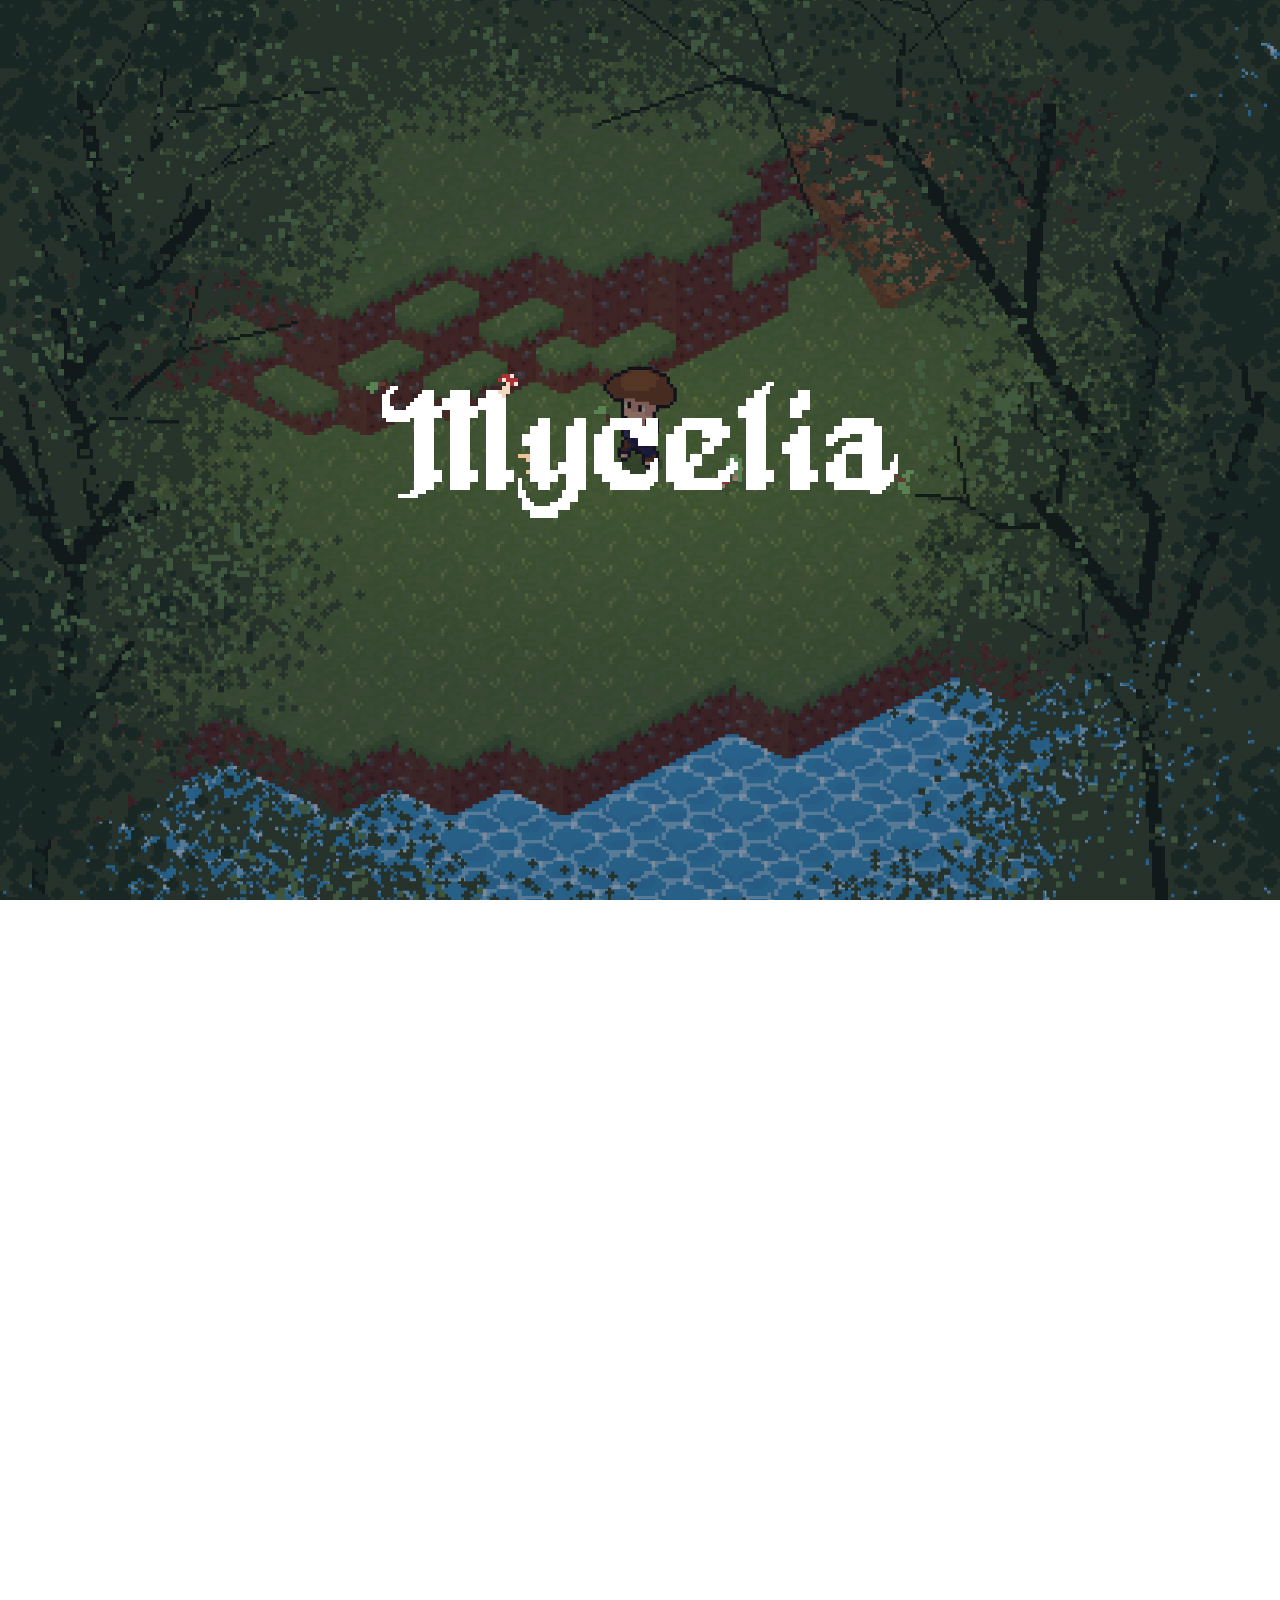
==== index.html @ 1afa4460 "Added basic hero images" ====
<!DOCTYPE html>
<html lang="en">
<head>
    <meta charset="UTF-8">
    <meta http-equiv="X-UA-Compatible" content="IE=edge">
    <meta name="viewport" content="width=device-width, initial-scale=1.0">

    <link rel="stylesheet" href="style.css">

    <title>Mycelia - Home</title>
</head>
<body>
    <section class="hero">
        <div class="game"></div>
        <div class="leaves"></div>
        <img class="logo" src="TitleWhite.png" alt="Mycelia Logo">
    </section>
    <section class="about">

    </section>
</body>
</html>
---- style.css ----
* {
    margin: 0;
    padding: 0;
    box-sizing: border-box;
}


section.hero {
    height: 100vh;
    width: 100vw;
    overflow-x: hidden;
}

section.hero:hover div.game {
    transform: scale(1.2);
}

section.hero:hover div.leaves {
    transform: scale(1.6);
}

.hero div.leaves {
    position: absolute;
    top: 0px;
    height: 100%;
    width: 100%;
    background: radial-gradient(47.41% 26.64% at 50% 50%, rgba(0, 0, 0, 0.056) 0%, rgba(4, 6, 46, 0.2) 100%), url("ForestCircle.png");
    background-size: cover;
    background-position: center 30%;
}

.hero div.game {
    position: absolute;
    top: 0px;
    height: 100%;
    width: 100%;
    background: radial-gradient(50% 50% at 50% 50%, rgba(0, 0, 0, 0.14) 0%, rgba(0, 0, 0, 0.2) 100%), url("GameScreenshot.png");
    background-size: cover;
    background-position: center;
}

.hero img.logo {
    position: relative;
    top: 50%;
    left: 50%;
    transform: translate(-50%, -50%);
}

section.about {
    height: 100vh;
}
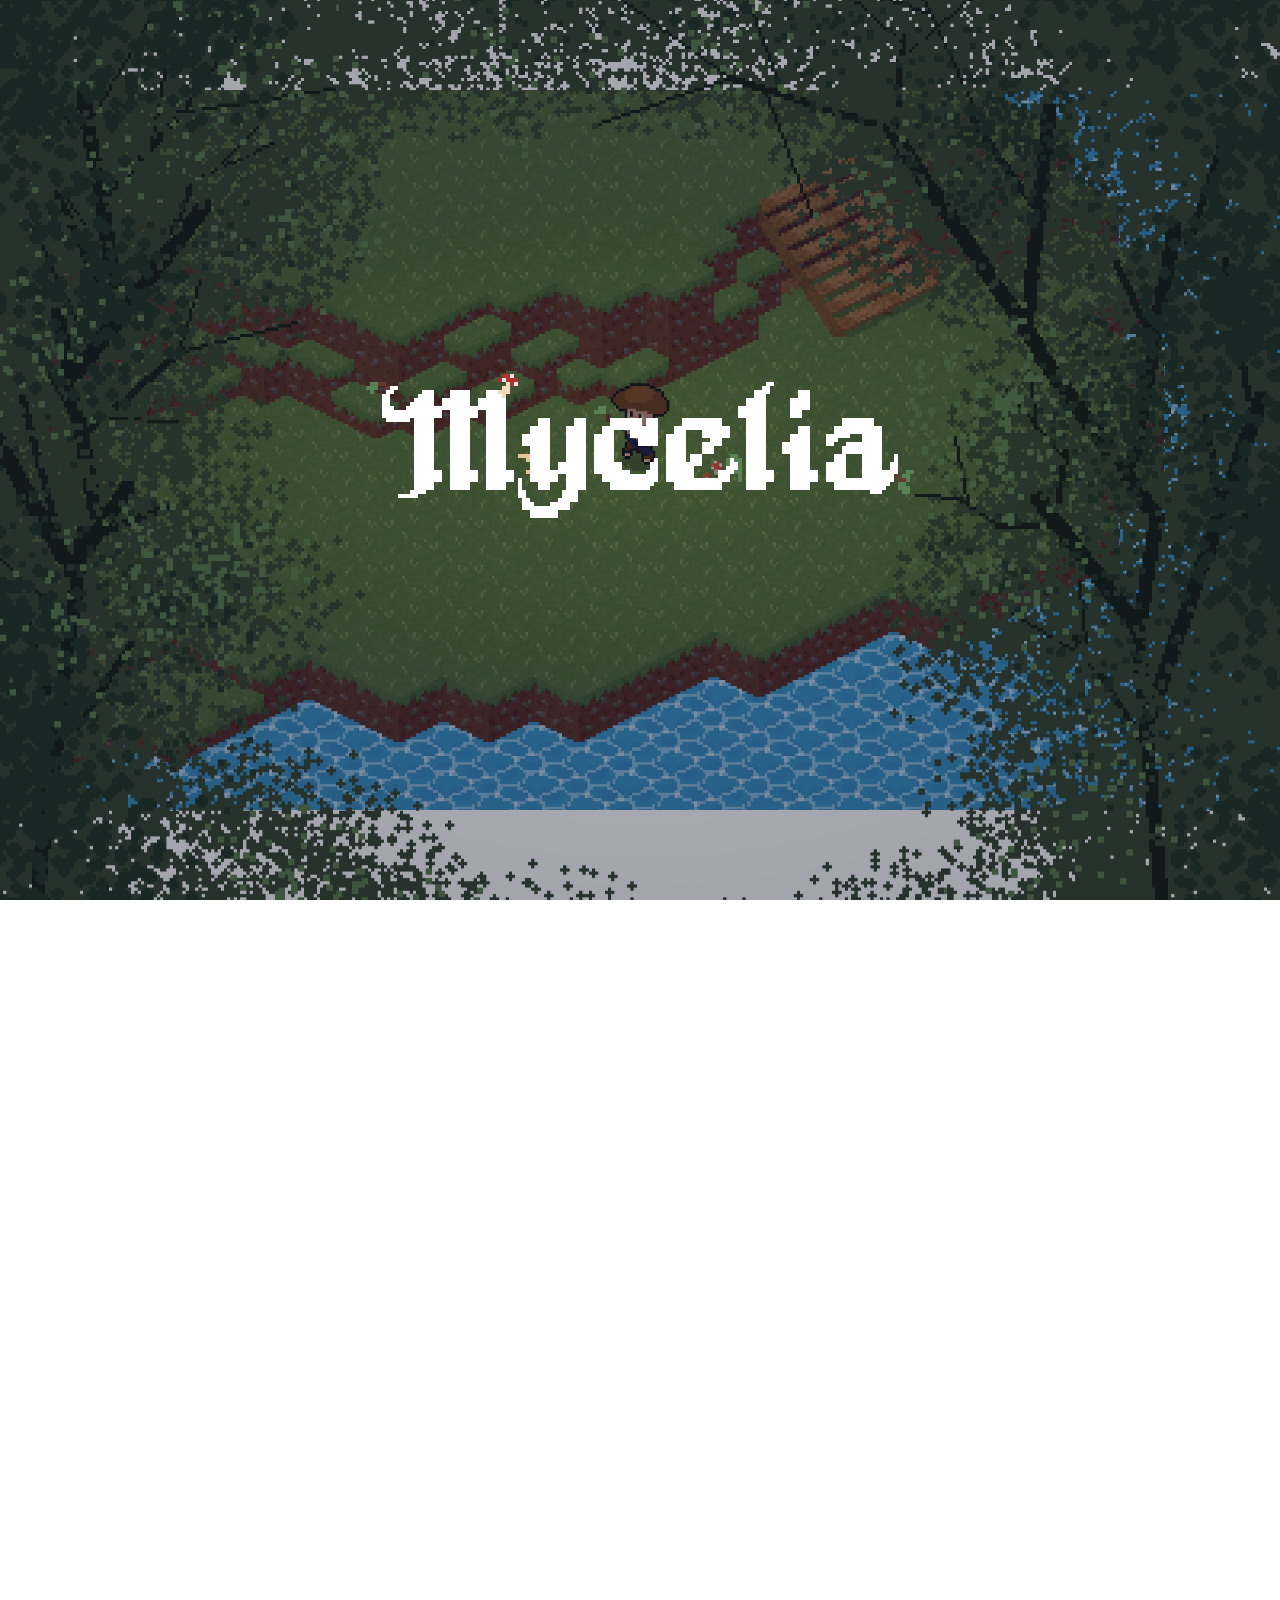
==== commit c1ad8945: "Added scroll zoom and logo fade" ====
--- a/index.html
+++ b/index.html
@@ -10,13 +10,14 @@
     <title>Mycelia - Home</title>
 </head>
 <body>
-    <section class="hero">
-        <div class="game"></div>
-        <div class="leaves"></div>
-        <img class="logo" src="TitleWhite.png" alt="Mycelia Logo">
+    <section class="hero" id="hero">
+        <div class="game" id="gameImage"></div>
+        <div class="leaves" id="leavesImage"></div>
+        <img class="logo" id="logo" src="TitleWhite.png" alt="Mycelia Logo">
     </section>
     <section class="about">
 
     </section>
+    <script src="script.js"></script>
 </body>
 </html>
--- a/style.css
+++ b/style.css
@@ -5,19 +5,11 @@
     box-sizing: border-box;
 }
 
-
 section.hero {
+    position: sticky;
+    top: 0vh;
+    bottom: 100vh;
     height: 100vh;
-    width: 100vw;
-    overflow-x: hidden;
-}
-
-section.hero:hover div.game {
-    transform: scale(1.2);
-}
-
-section.hero:hover div.leaves {
-    transform: scale(1.6);
 }
 
 .hero div.leaves {
@@ -26,8 +18,9 @@
     height: 100%;
     width: 100%;
     background: radial-gradient(47.41% 26.64% at 50% 50%, rgba(0, 0, 0, 0.056) 0%, rgba(4, 6, 46, 0.2) 100%), url("ForestCircle.png");
-    background-size: cover;
+    background-size: 100%;
     background-position: center 30%;
+    background-repeat: no-repeat;
 }
 
 .hero div.game {
@@ -36,8 +29,9 @@
     height: 100%;
     width: 100%;
     background: radial-gradient(50% 50% at 50% 50%, rgba(0, 0, 0, 0.14) 0%, rgba(0, 0, 0, 0.2) 100%), url("GameScreenshot.png");
-    background-size: cover;
+    background-size: 100%;
     background-position: center;
+    background-repeat: no-repeat;
 }
 
 .hero img.logo {
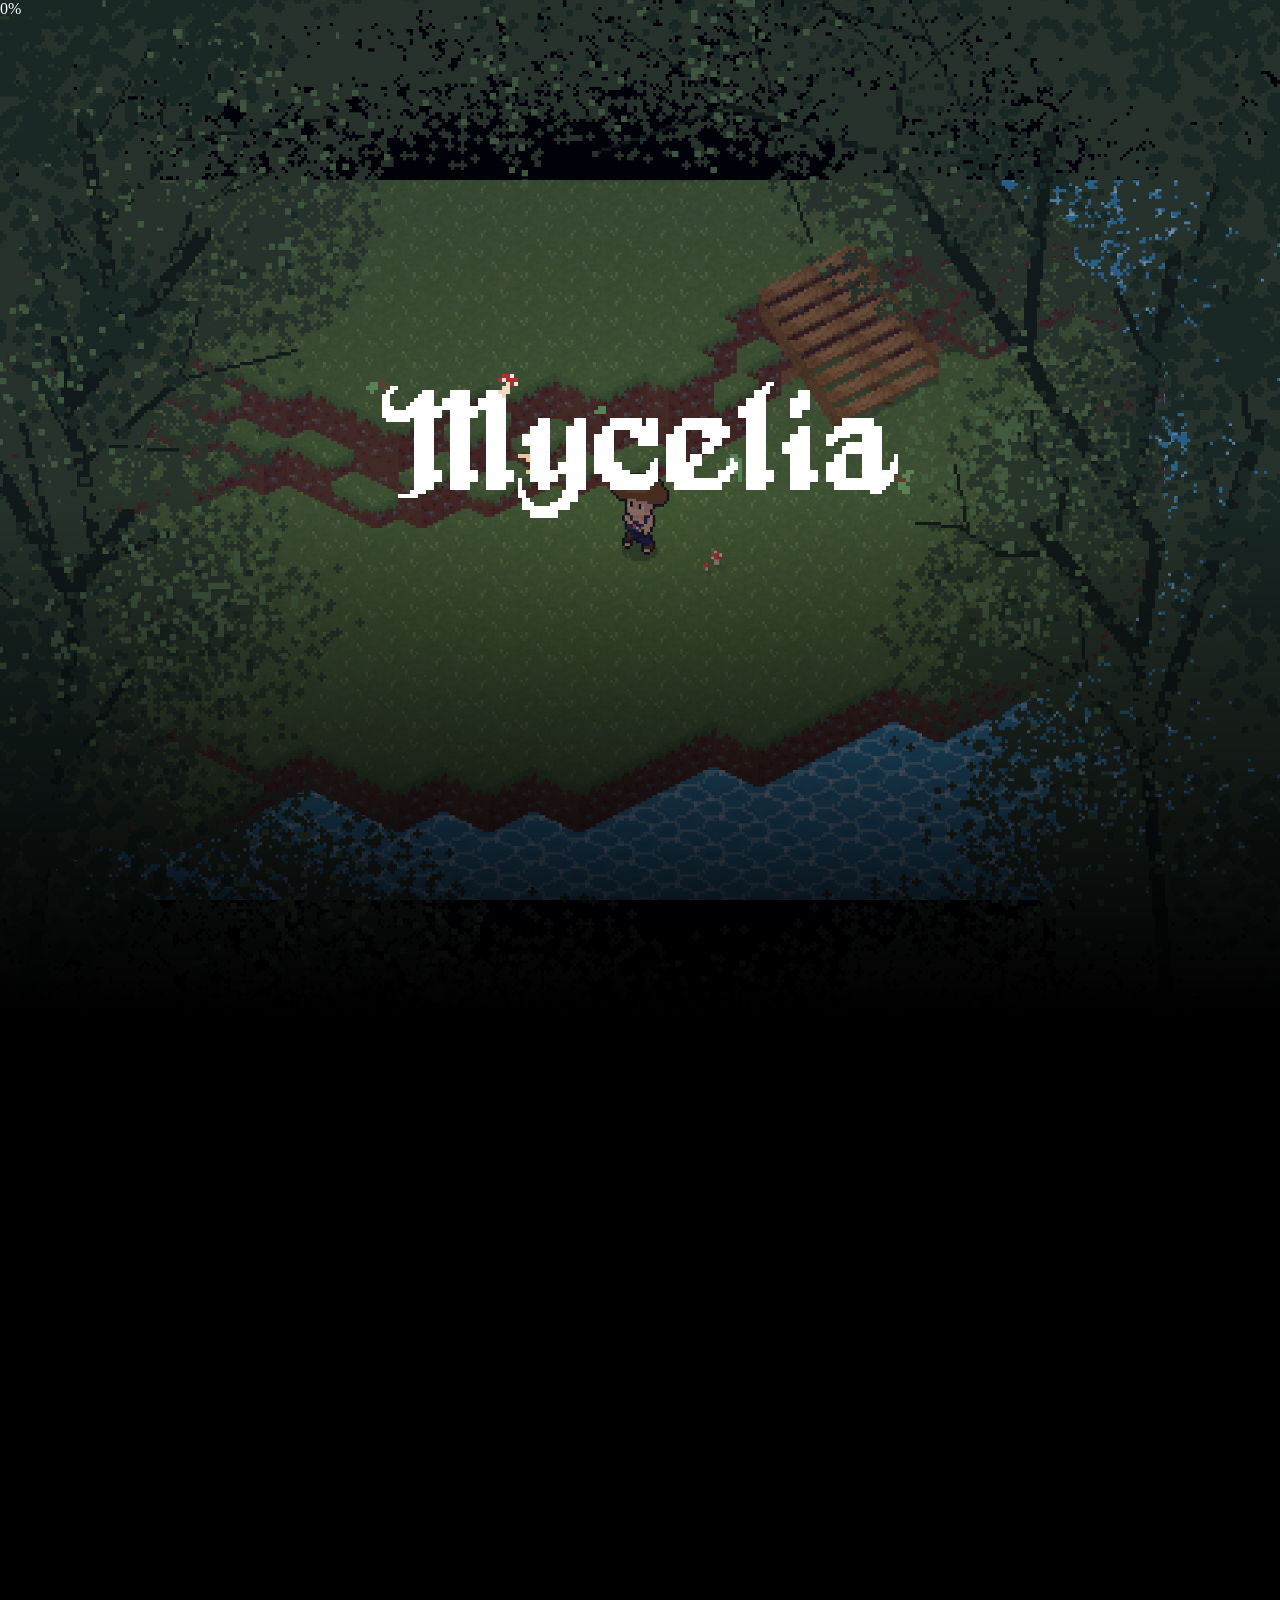
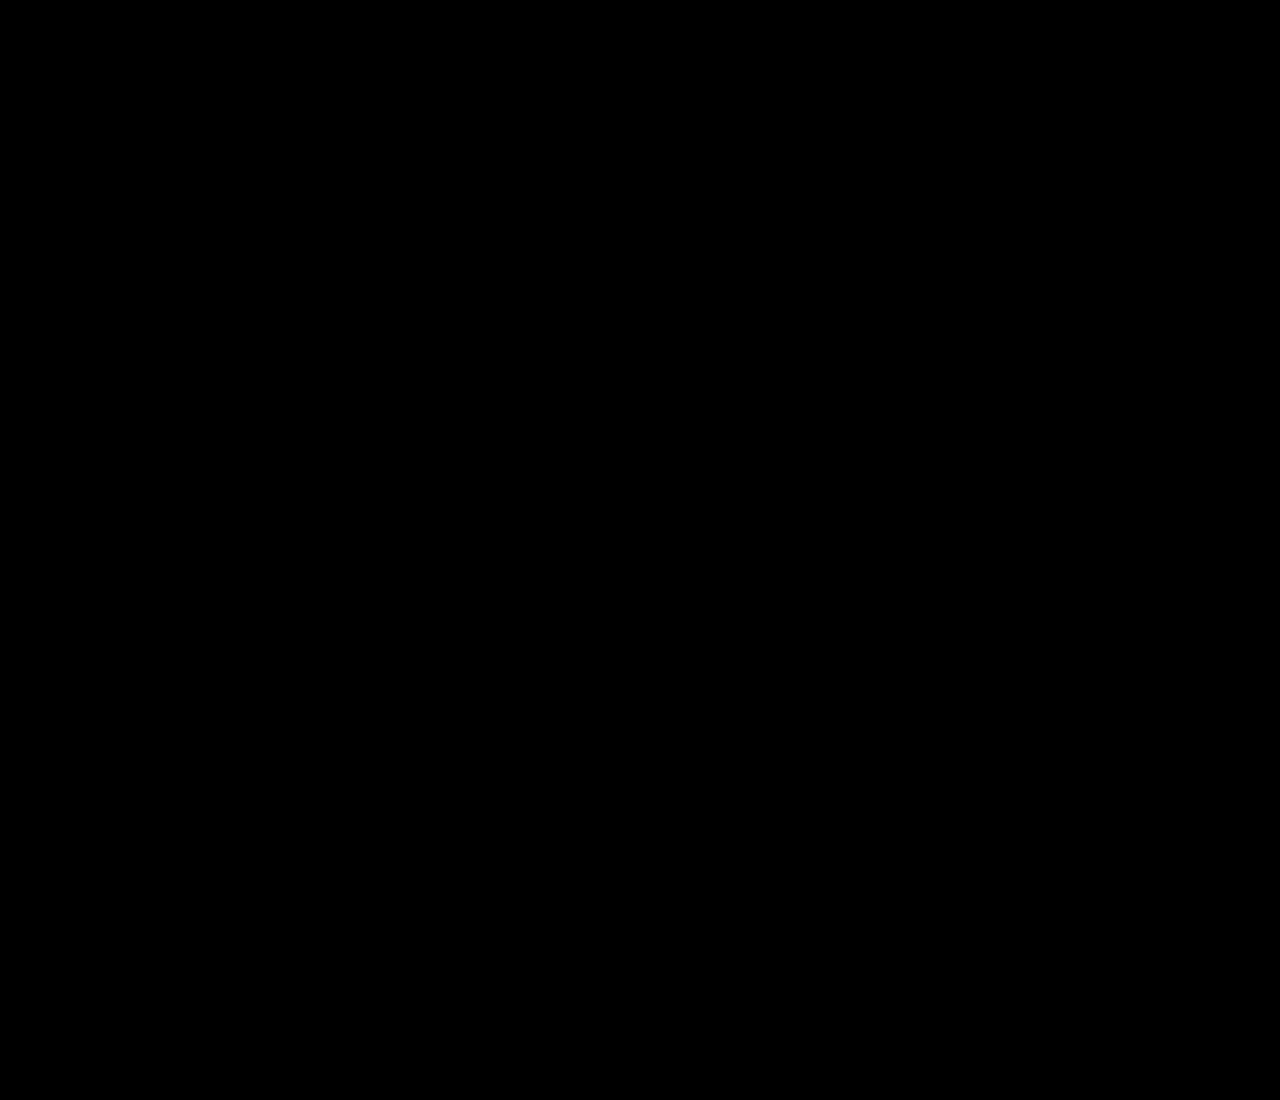
==== commit 781cfc7c: "Added fade-out to about section" ====
--- a/index.html
+++ b/index.html
@@ -10,14 +10,20 @@
     <title>Mycelia - Home</title>
 </head>
 <body>
-    <section class="hero" id="hero">
+    <p id="scrollIndicator">%</p>
+    <section class="about" id="about">
         <div class="game" id="gameImage"></div>
         <div class="leaves" id="leavesImage"></div>
         <img class="logo" id="logo" src="TitleWhite.png" alt="Mycelia Logo">
+        <div class="info" id="about-info">
+            <h2>About</h2>
+            <p>A small farming farm set on the island of Mycelia. Explore the island and uncover the secrets of agriculture. Cultivate the unique environment and expand your farm to the undiscovered parts of the island. Sell your crops and goods at the seaside market to make a profit.</p>
+        </div>
     </section>
-    <section class="about">
+    <section class="features">
 
     </section>
+
     <script src="script.js"></script>
 </body>
 </html>
--- a/style.css
+++ b/style.css
@@ -1,3 +1,5 @@
+@import url('https://fonts.googleapis.com/css2?family=Merriweather:wght@300;400&family=Montserrat&display=swap');
+
 
 * {
     margin: 0;
@@ -5,28 +7,37 @@
     box-sizing: border-box;
 }
 
-section.hero {
+#scrollIndicator {
+    position: fixed;
+    z-index: 100;
+    color: white;
+}
+
+body {
+    background-color: #000;
+}
+
+section.about {
     position: sticky;
     top: 0vh;
-    bottom: 100vh;
     height: 100vh;
 }
 
-.hero div.leaves {
+.about div.leaves {
     position: absolute;
-    top: 0px;
-    height: 100%;
+    top: -80px;
+    height: 140%;
     width: 100%;
-    background: radial-gradient(47.41% 26.64% at 50% 50%, rgba(0, 0, 0, 0.056) 0%, rgba(4, 6, 46, 0.2) 100%), url("ForestCircle.png");
+    background: linear-gradient(180deg, rgba(30, 26, 26, 0) 45.61%, #000000 86.94%), radial-gradient(47.41% 26.64% at 50% 50%, rgba(0, 0, 0, 0.056) 0%, rgba(4, 6, 46, 0.2) 100%), url("ForestCircle.png");
     background-size: 100%;
     background-position: center 30%;
     background-repeat: no-repeat;
 }
 
-.hero div.game {
+.about div.game {
     position: absolute;
     top: 0px;
-    height: 100%;
+    height: 120%;
     width: 100%;
     background: radial-gradient(50% 50% at 50% 50%, rgba(0, 0, 0, 0.14) 0%, rgba(0, 0, 0, 0.2) 100%), url("GameScreenshot.png");
     background-size: 100%;
@@ -34,13 +45,40 @@
     background-repeat: no-repeat;
 }
 
-.hero img.logo {
+.about img.logo {
     position: relative;
     top: 50%;
     left: 50%;
     transform: translate(-50%, -50%);
 }
 
-section.about {
+.about .info {
+    opacity: 0;
+    width: max(50%, 400px);
+    position: sticky;
+    top: 50%;
+    left: 50%;
+    transform: translate(-50%, -50%);
+    margin-top: -157px;
+    color: #fff;
+    text-align: center;
+}
+
+.info h2 {
+    font-size: 2rem;
+    margin-bottom: 20px;
+    font-family: 'Merriweather', serif;
+    font-weight: 400;
+}
+
+.info p {
+    font-family: 'Montserrat', sans-serif;
+    font-weight: 400;
+    line-height: 1.8;
+}
+
+section + section {
+    position: relative;
+    top: 100vh;
     height: 100vh;
 }
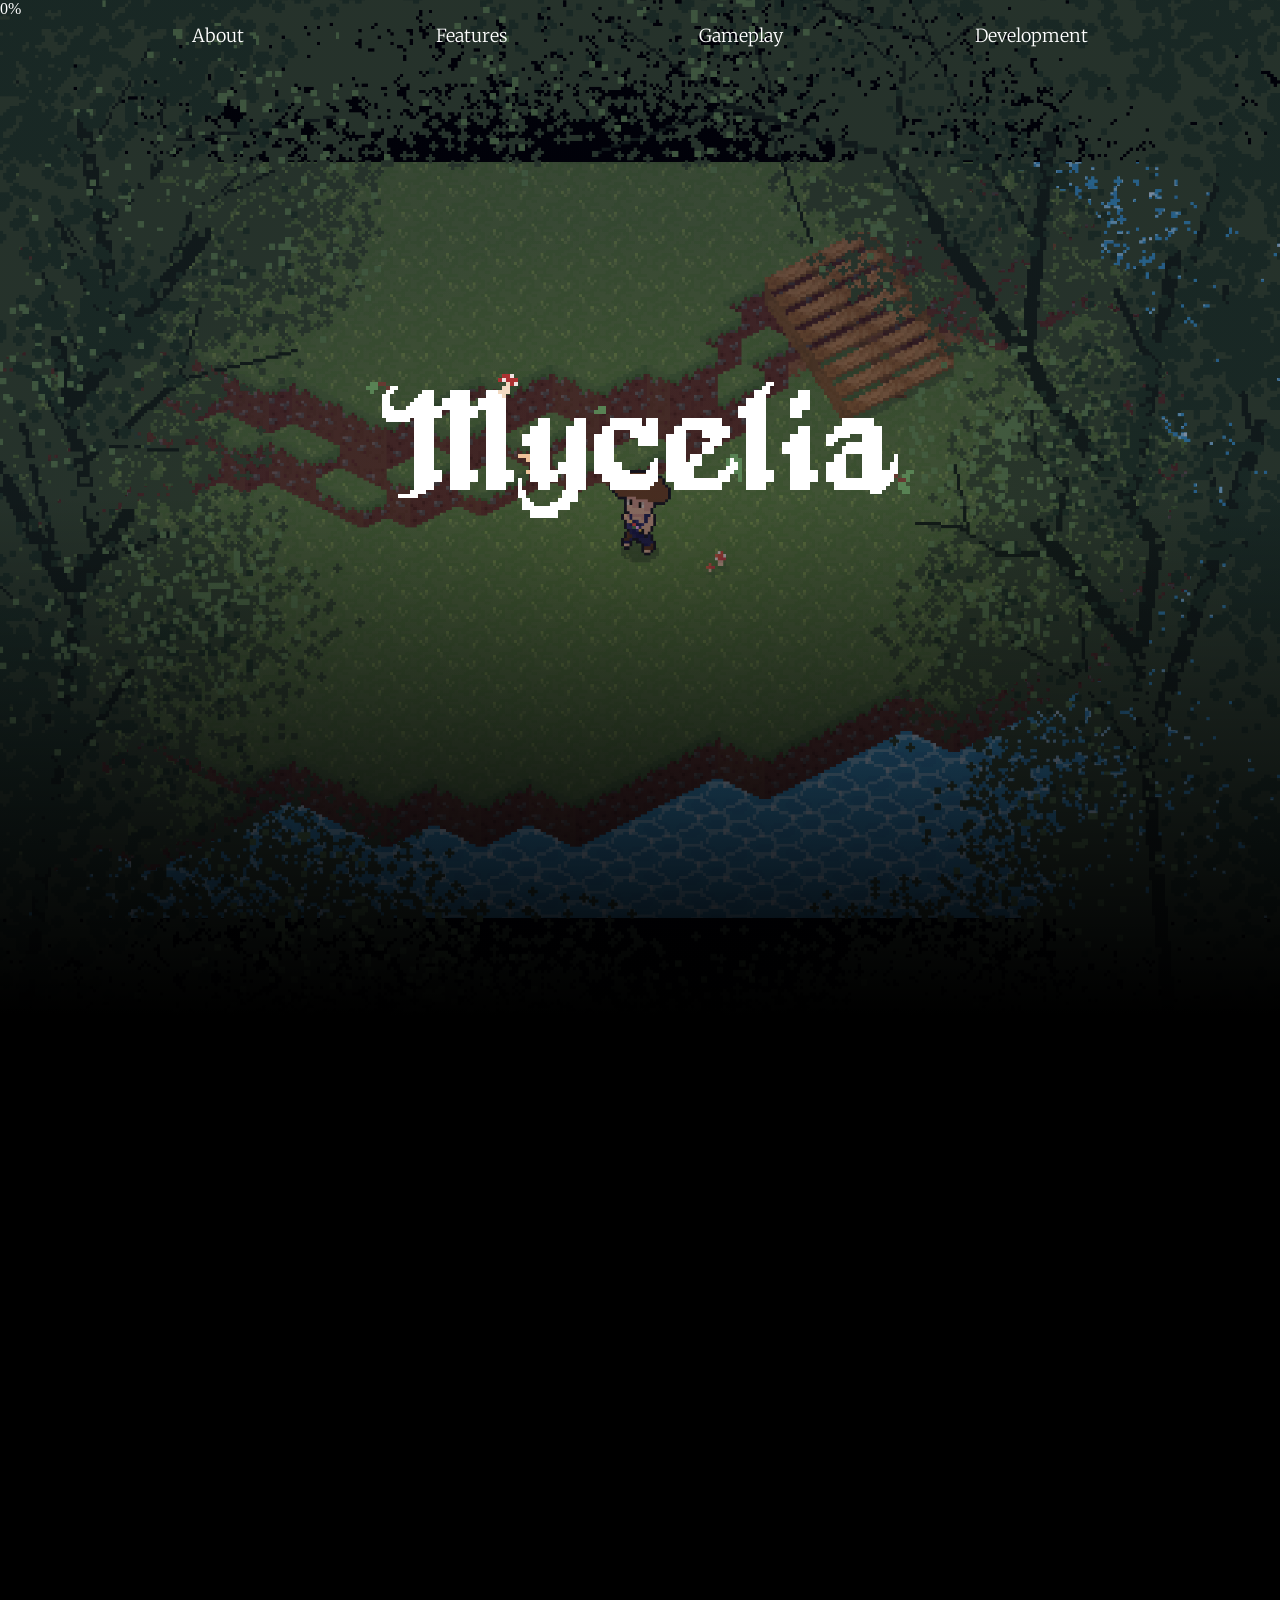
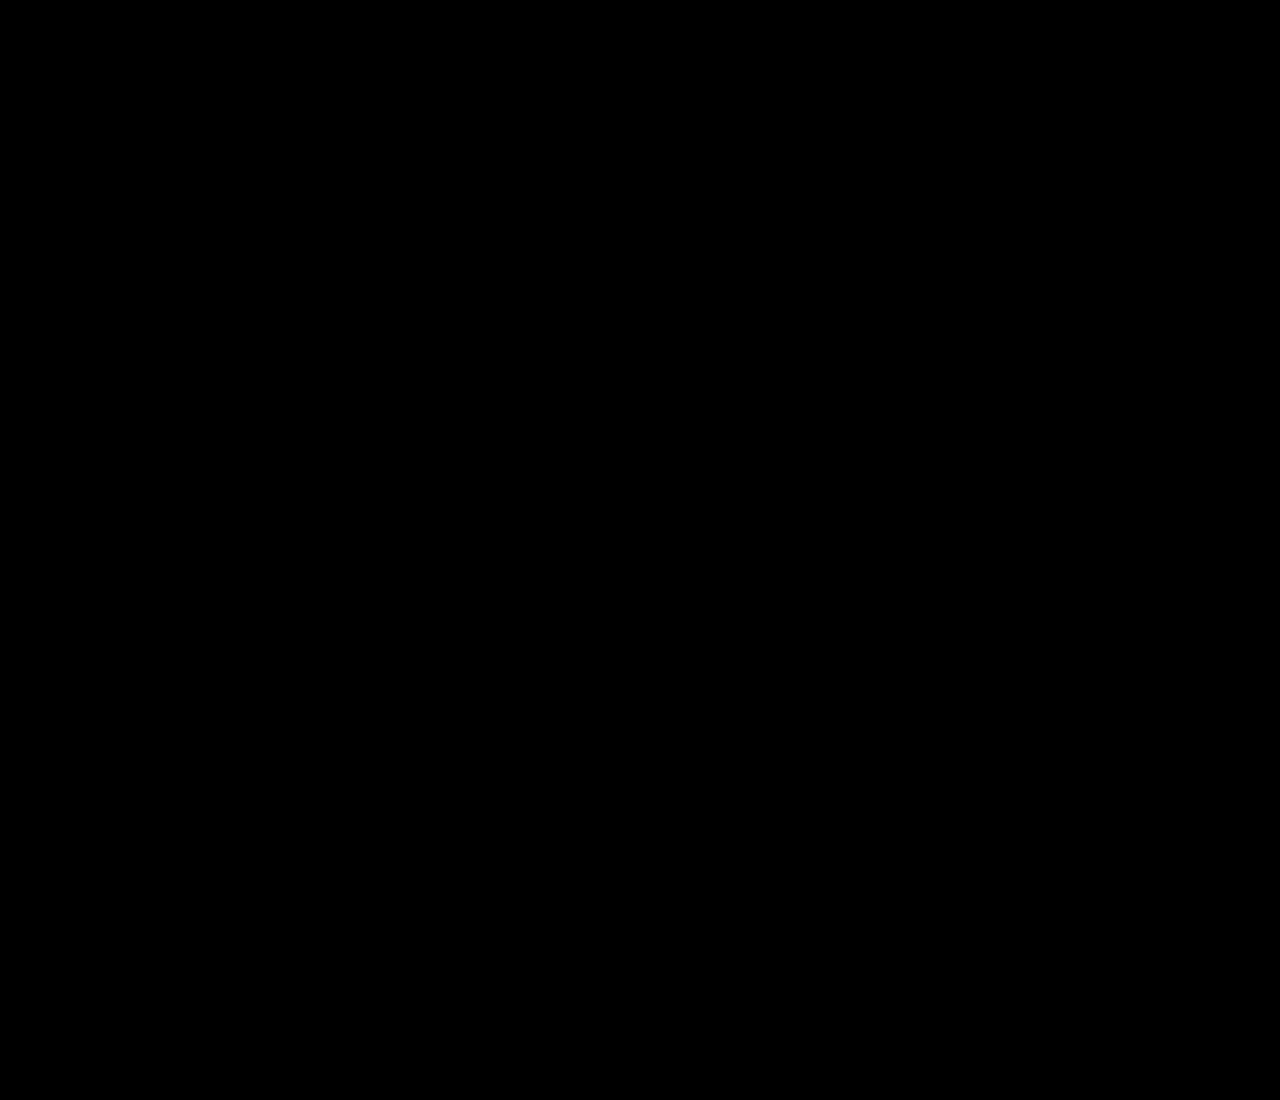
==== commit 998f841d: "Added seeds and planting" ====
--- a/index.html
+++ b/index.html
@@ -11,6 +11,12 @@
 </head>
 <body>
     <p id="scrollIndicator">%</p>
+    <nav><ul>
+        <li><a href="#about">About</a></li>
+        <li><a href="#features">Features</a></li>
+        <li><a href="#gameplay">Gameplay</a></li>
+        <li><a href="#development">Development</a></li>
+    </ul></nav>
     <section class="about" id="about">
         <div class="game" id="gameImage"></div>
         <div class="leaves" id="leavesImage"></div>
@@ -20,10 +26,9 @@
             <p>A small farming farm set on the island of Mycelia. Explore the island and uncover the secrets of agriculture. Cultivate the unique environment and expand your farm to the undiscovered parts of the island. Sell your crops and goods at the seaside market to make a profit.</p>
         </div>
     </section>
-    <section class="features">
+    <section class="features" id="features">
 
     </section>
-
     <script src="script.js"></script>
 </body>
 </html>
--- a/style.css
+++ b/style.css
@@ -1,5 +1,8 @@
 @import url('https://fonts.googleapis.com/css2?family=Merriweather:wght@300;400&family=Montserrat&display=swap');
 
+html {
+    scroll-behavior: smooth;
+}
 
 * {
     margin: 0;
@@ -15,6 +18,32 @@
 
 body {
     background-color: #000;
+    color: white;
+}
+
+a {
+    all: unset;
+    cursor: pointer;
+}
+
+nav {
+    width: 100%;
+    position: fixed;
+    top: 24px;
+    z-index: 1;
+    color: white;
+}
+
+nav ul {
+    display: flex;
+    justify-content: space-evenly;
+}
+
+nav ul li {
+    list-style: none;
+    font-family: 'Merriweather', serif;
+    font-weight: 300;
+    font-size: 1.12rem;
 }
 
 section.about {
@@ -40,7 +69,7 @@
     height: 120%;
     width: 100%;
     background: radial-gradient(50% 50% at 50% 50%, rgba(0, 0, 0, 0.14) 0%, rgba(0, 0, 0, 0.2) 100%), url("GameScreenshot.png");
-    background-size: 100%;
+    background-size: 105%;
     background-position: center;
     background-repeat: no-repeat;
 }
@@ -81,4 +110,8 @@
     position: relative;
     top: 100vh;
     height: 100vh;
+}
+
+footer {
+    
 }
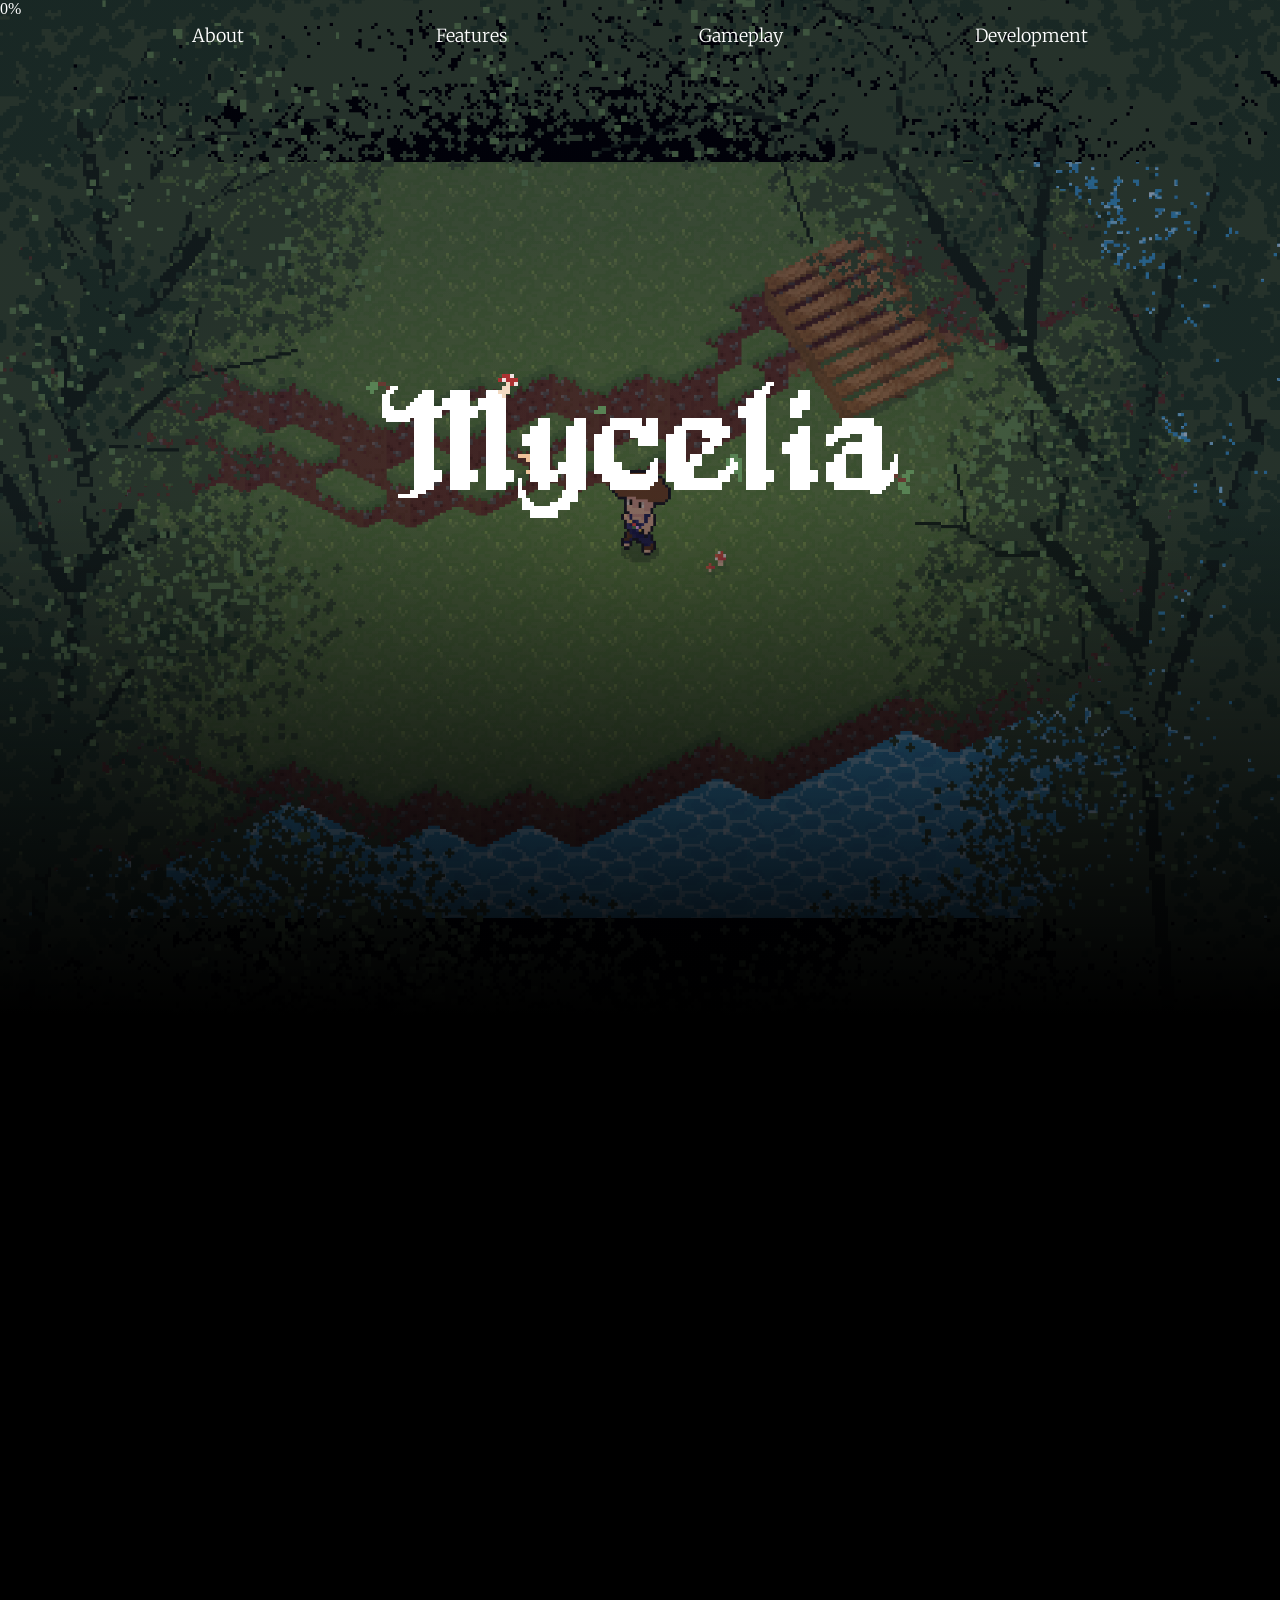
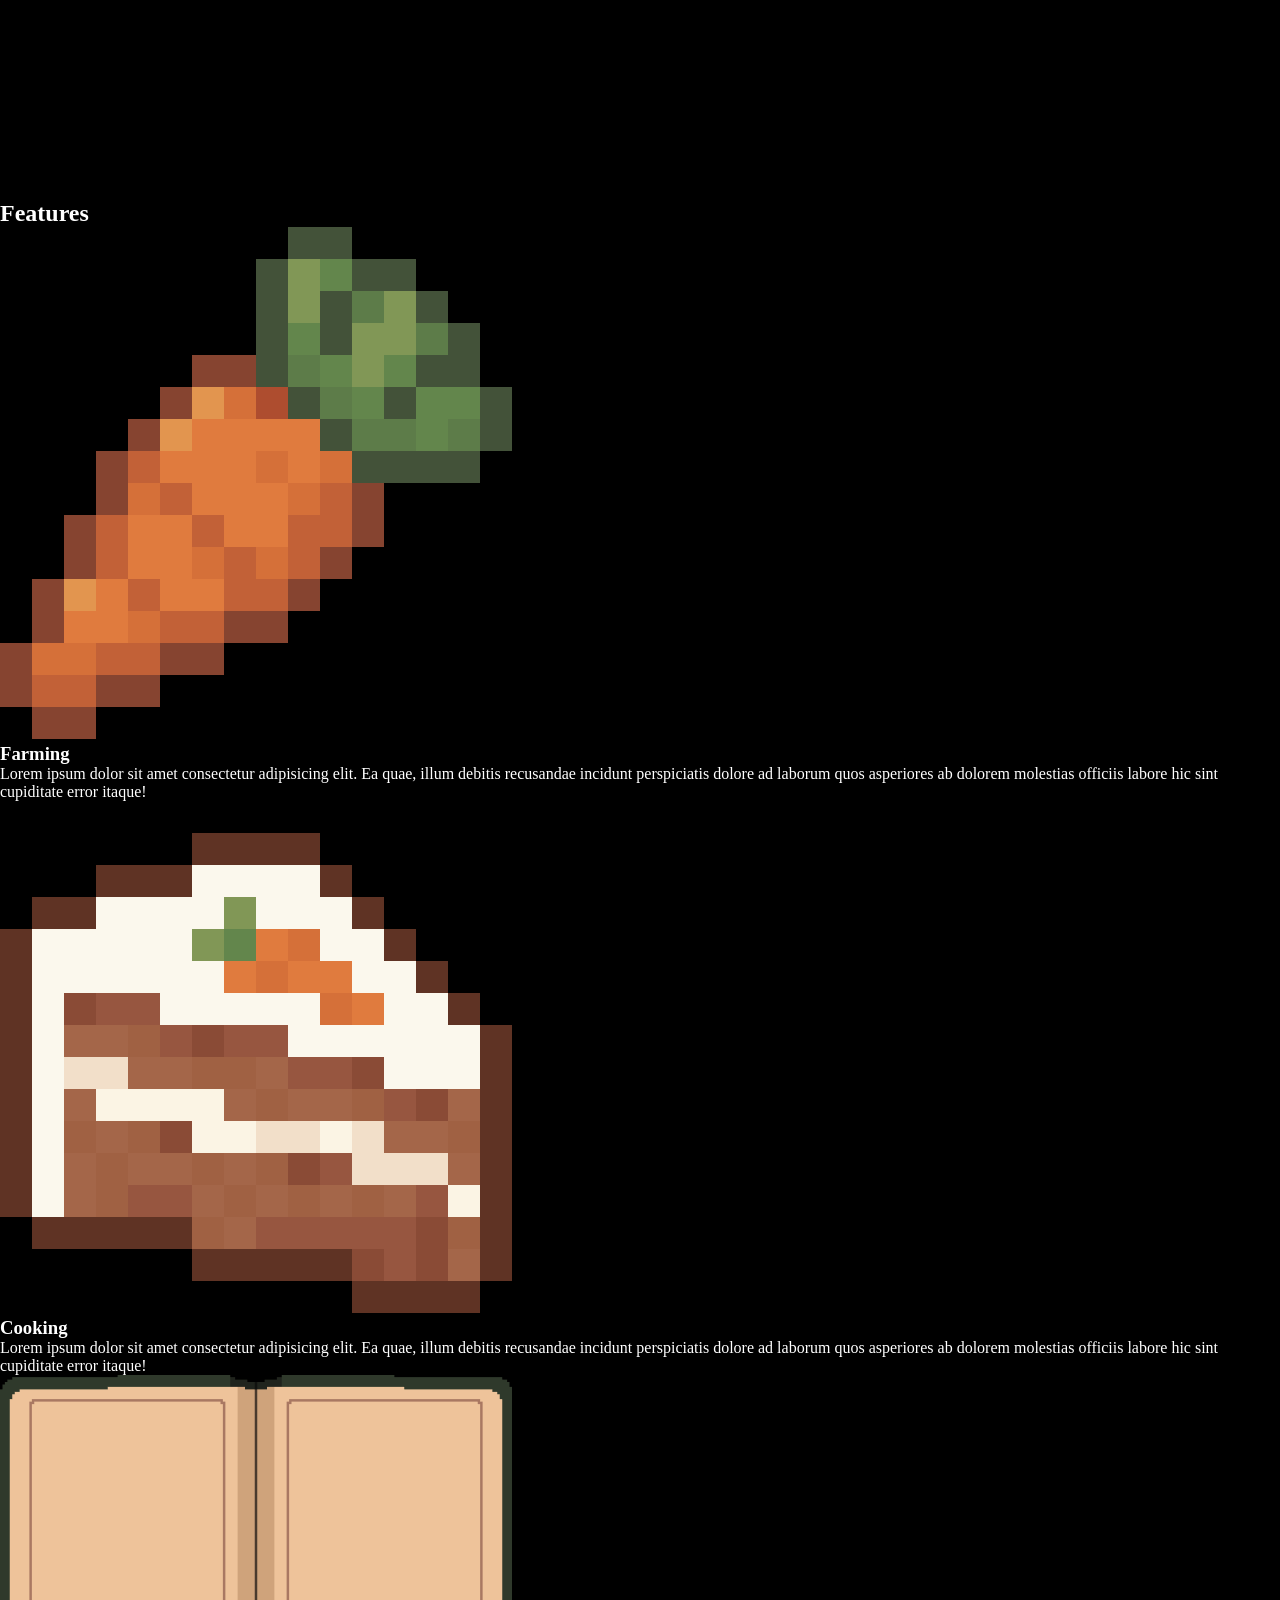
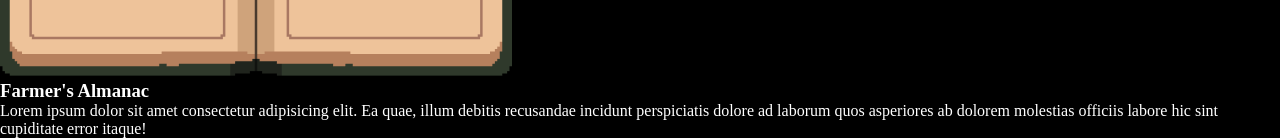
==== commit 883a033e: "Added features HTML" ====
--- a/index.html
+++ b/index.html
@@ -27,7 +27,12 @@
         </div>
     </section>
     <section class="features" id="features">
-
+        <h2>Features</h2>
+        <div class="features-list">
+            <div class="feature"><img src="Assets/Carrot.png"><h3>Farming</h3><p>Lorem ipsum dolor sit amet consectetur adipisicing elit. Ea quae, illum debitis recusandae incidunt perspiciatis dolore ad laborum quos asperiores ab dolorem molestias officiis labore hic sint cupiditate error itaque!</p></div>
+            <div class="feature"><img src="Assets/Cake.png"><h3>Cooking</h3><p>Lorem ipsum dolor sit amet consectetur adipisicing elit. Ea quae, illum debitis recusandae incidunt perspiciatis dolore ad laborum quos asperiores ab dolorem molestias officiis labore hic sint cupiditate error itaque!</p></div>
+            <div class="feature"><img src="Assets/Book.png"><h3>Farmer's Almanac</h3><p>Lorem ipsum dolor sit amet consectetur adipisicing elit. Ea quae, illum debitis recusandae incidunt perspiciatis dolore ad laborum quos asperiores ab dolorem molestias officiis labore hic sint cupiditate error itaque!</p></div>
+        </div>
     </section>
     <script src="script.js"></script>
 </body>
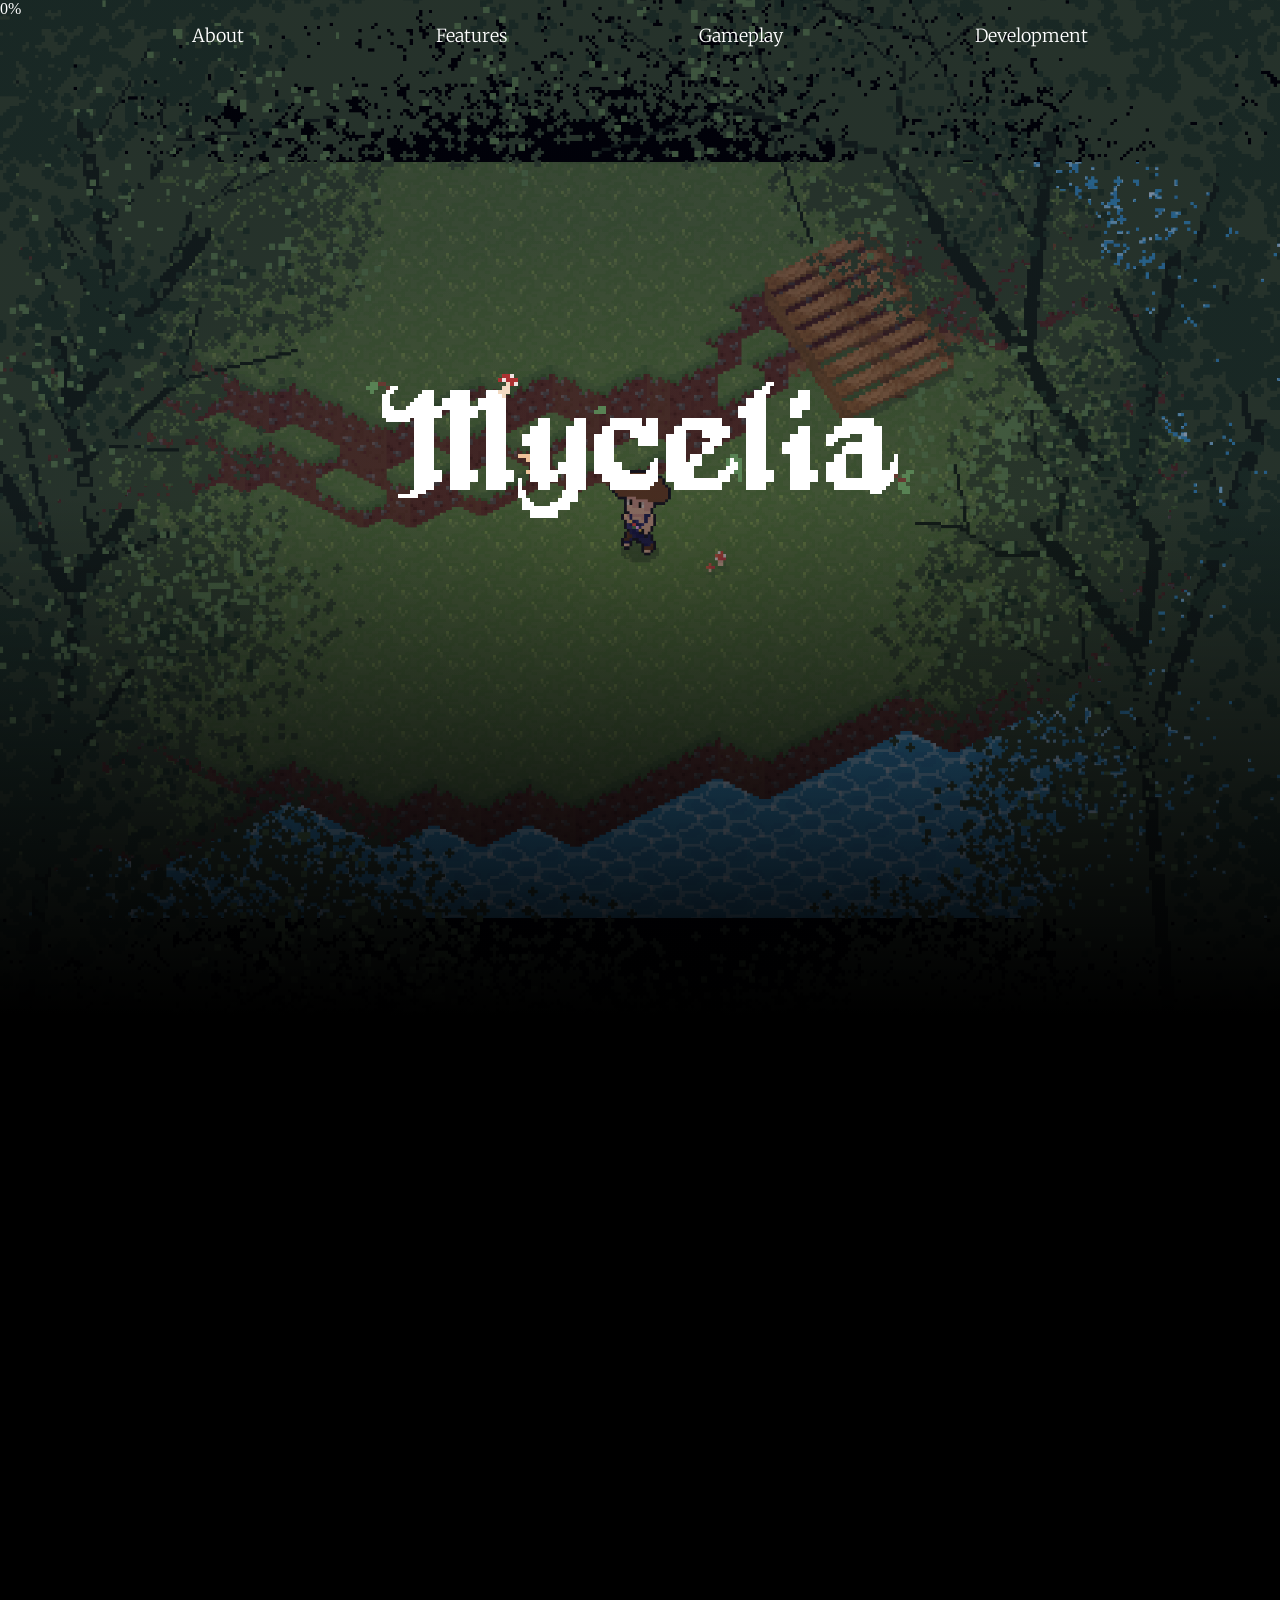
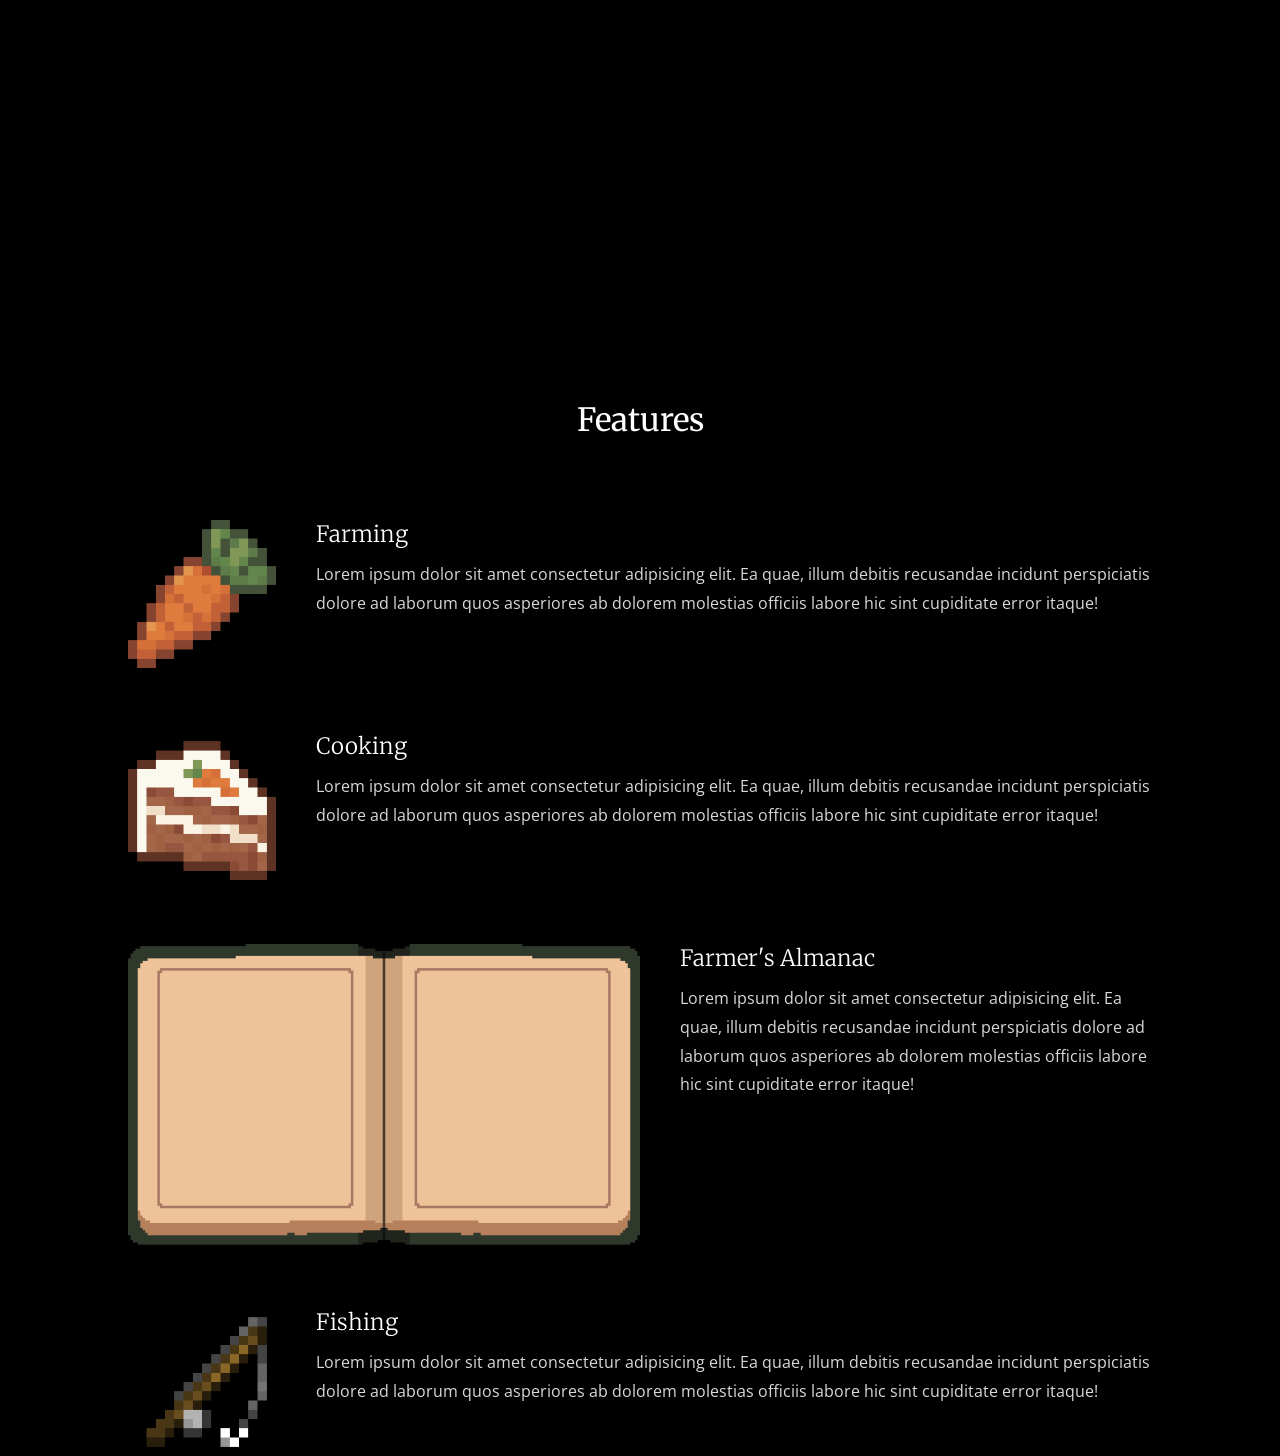
==== commit 89d862d1: "Styled features section" ====
--- a/index.html
+++ b/index.html
@@ -11,7 +11,7 @@
 </head>
 <body>
     <p id="scrollIndicator">%</p>
-    <nav><ul>
+    <nav id="nav"><ul>
         <li><a href="#about">About</a></li>
         <li><a href="#features">Features</a></li>
         <li><a href="#gameplay">Gameplay</a></li>
@@ -29,9 +29,26 @@
     <section class="features" id="features">
         <h2>Features</h2>
         <div class="features-list">
-            <div class="feature"><img src="Assets/Carrot.png"><h3>Farming</h3><p>Lorem ipsum dolor sit amet consectetur adipisicing elit. Ea quae, illum debitis recusandae incidunt perspiciatis dolore ad laborum quos asperiores ab dolorem molestias officiis labore hic sint cupiditate error itaque!</p></div>
-            <div class="feature"><img src="Assets/Cake.png"><h3>Cooking</h3><p>Lorem ipsum dolor sit amet consectetur adipisicing elit. Ea quae, illum debitis recusandae incidunt perspiciatis dolore ad laborum quos asperiores ab dolorem molestias officiis labore hic sint cupiditate error itaque!</p></div>
-            <div class="feature"><img src="Assets/Book.png"><h3>Farmer's Almanac</h3><p>Lorem ipsum dolor sit amet consectetur adipisicing elit. Ea quae, illum debitis recusandae incidunt perspiciatis dolore ad laborum quos asperiores ab dolorem molestias officiis labore hic sint cupiditate error itaque!</p></div>
+            <div class="feature slide-in">
+                <img src="Assets/Carrot.png">
+                <h3>Farming</h3>
+                <p>Lorem ipsum dolor sit amet consectetur adipisicing elit. Ea quae, illum debitis recusandae incidunt perspiciatis dolore ad laborum quos asperiores ab dolorem molestias officiis labore hic sint cupiditate error itaque!</p>
+            </div>
+            <div class="feature slide-in">
+                <img src="Assets/Cake.png">
+                <h3>Cooking</h3>
+                <p>Lorem ipsum dolor sit amet consectetur adipisicing elit. Ea quae, illum debitis recusandae incidunt perspiciatis dolore ad laborum quos asperiores ab dolorem molestias officiis labore hic sint cupiditate error itaque!</p>
+            </div>
+            <div class="feature slide-in">
+                <img src="Assets/Book.png">
+                <h3>Farmer's Almanac</h3>
+                <p>Lorem ipsum dolor sit amet consectetur adipisicing elit. Ea quae, illum debitis recusandae incidunt perspiciatis dolore ad laborum quos asperiores ab dolorem molestias officiis labore hic sint cupiditate error itaque!</p>
+            </div>
+            <div class="feature slide-in">
+                <img src="Assets/FishingRod.png">
+                <h3>Fishing</h3>
+                <p>Lorem ipsum dolor sit amet consectetur adipisicing elit. Ea quae, illum debitis recusandae incidunt perspiciatis dolore ad laborum quos asperiores ab dolorem molestias officiis labore hic sint cupiditate error itaque!</p>
+            </div>
         </div>
     </section>
     <script src="script.js"></script>
--- a/style.css
+++ b/style.css
@@ -1,4 +1,4 @@
-@import url('https://fonts.googleapis.com/css2?family=Merriweather:wght@300;400&family=Montserrat&display=swap');
+@import url('https://fonts.googleapis.com/css2?family=Merriweather:wght@300;400&family=Montserrat&family=Open+Sans&display=swap');
 
 html {
     scroll-behavior: smooth;
@@ -29,12 +29,14 @@
 nav {
     width: 100%;
     position: fixed;
-    top: 24px;
+    /*top: 24px;*/
     z-index: 1;
     color: white;
+    height: 72px;
 }
 
 nav ul {
+    margin-top: 24px;
     display: flex;
     justify-content: space-evenly;
 }
@@ -112,6 +114,62 @@
     height: 100vh;
 }
 
-footer {
-    
+.features {
+    padding-top: 200px;
+}
+
+.features h2 {
+    font-size: 2rem;
+    margin-bottom: 20px;
+    font-family: 'Merriweather', serif;
+    font-weight: 400;
+    text-align: center;
+    margin-bottom: 80px;
+}
+
+.feature {
+    max-width: 1200px;
+    width: 80%;
+    margin: 64px auto;
+    height: 148px;
+}
+
+.feature h3 {
+    font-size: 1.4rem;
+    font-family: 'Merriweather', serif;
+    font-weight: 300;
+    margin-bottom: 12px;
+}
+
+.feature img {
+    width: 148px;
+    float: left;
+    margin-right: 40px;
+}
+
+.feature:nth-child(3) img {
+    width: 512px;
+}
+
+.feature:nth-child(3) {
+    height: 300px;
+}
+
+.feature p {
+    font-family: 'Open Sans', sans-serif;
+    font-weight: 400;
+    line-height: 1.8;
+    color: #D9D9D9;
+}
+
+.slide-in {
+    opacity: 0;
+    transform: translateX(-300px);
+    transition: all 0.5s ease-in-out;
+    transition-delay: 0.1s;
+}
+
+.animate {
+    opacity: 1;
+    transform: translateX(0px);
 }
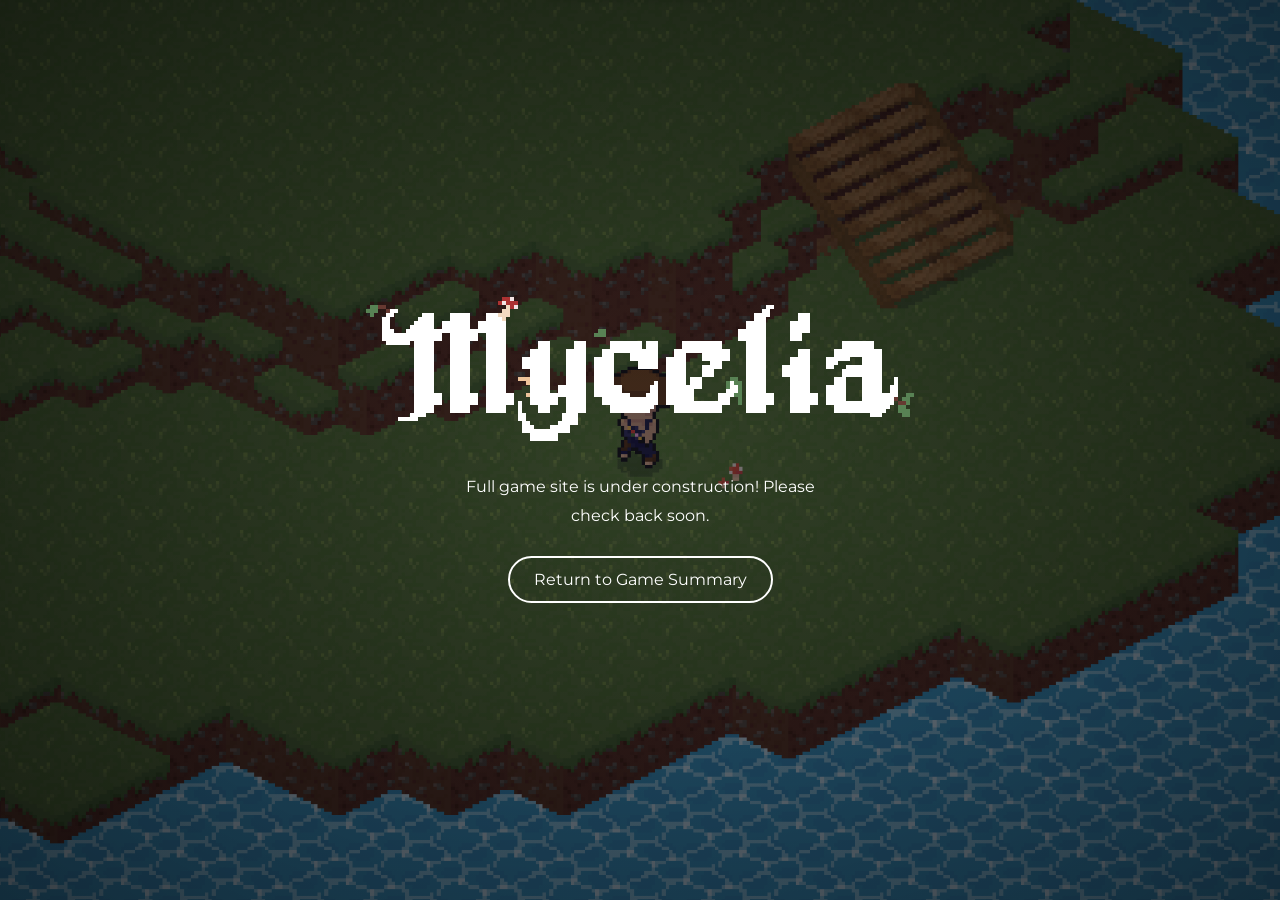
==== commit 15ee3ffd: "Preview site" ====
--- a/index.html
+++ b/index.html
@@ -2,55 +2,77 @@
 <html lang="en">
 <head>
     <meta charset="UTF-8">
-    <meta http-equiv="X-UA-Compatible" content="IE=edge">
     <meta name="viewport" content="width=device-width, initial-scale=1.0">
+    <title>Mycelia</title>
 
-    <link rel="stylesheet" href="style.css">
+    <style>
+        @import url('https://fonts.googleapis.com/css2?family=Merriweather:wght@300;400&family=Montserrat&family=Open+Sans&display=swap');
 
-    <title>Mycelia - Home</title>
+
+        * {
+            box-sizing: border-box;
+            padding: 0;
+            margin: 0;
+        }
+
+        main {
+            height: 100vh;
+            background-image: radial-gradient(rgba(0, 0, 0, 0.0), rgba(0, 0, 0, 0.5)), linear-gradient(rgba(0, 0, 0, 0.4), rgba(0, 0, 0, 0.4)), url("GameScreenshot.png");
+            background-size: cover;
+            background-position: center;
+            text-align: center;
+            display: flex;
+            align-items: center;
+            justify-content: center;
+        }
+
+        div {
+            max-width: 80%;
+        }
+
+        img {
+            max-width: 100%;
+        }
+
+        p {
+            font-family: 'Montserrat', sans-serif;
+            font-weight: 400;
+            line-height: 1.8;
+            color: white;
+            max-width: 400px;
+            margin: auto;
+            margin-top: 20px;
+        }
+
+        a {
+            width: fit-content;
+            margin: auto;
+            display: block;
+            font-family: 'Montserrat', sans-serif;
+            font-weight: 400;
+            color: white;
+            text-decoration: none;
+            margin-top: 26px;
+            padding: 12px 24px;
+            border: 2px white solid;
+            border-radius: 24px;
+
+            transition: all 0.1s ease-in-out;
+        }
+
+        a:hover {
+            background-color: rgba(255, 255, 255, 0.15);
+        }
+
+    </style>
 </head>
 <body>
-    <p id="scrollIndicator">%</p>
-    <nav id="nav"><ul>
-        <li><a href="#about">About</a></li>
-        <li><a href="#features">Features</a></li>
-        <li><a href="#gameplay">Gameplay</a></li>
-        <li><a href="#development">Development</a></li>
-    </ul></nav>
-    <section class="about" id="about">
-        <div class="game" id="gameImage"></div>
-        <div class="leaves" id="leavesImage"></div>
-        <img class="logo" id="logo" src="TitleWhite.png" alt="Mycelia Logo">
-        <div class="info" id="about-info">
-            <h2>About</h2>
-            <p>A small farming farm set on the island of Mycelia. Explore the island and uncover the secrets of agriculture. Cultivate the unique environment and expand your farm to the undiscovered parts of the island. Sell your crops and goods at the seaside market to make a profit.</p>
+    <main>
+        <div>
+            <img src="TitleWhite.png" alt="Mycelia Logo">
+            <p>Full game site is under construction! Please check back soon.</p>
+            <a href="https://boxturtlestudios.com/games/mycelia/">Return to Game Summary</a>
         </div>
-    </section>
-    <section class="features" id="features">
-        <h2>Features</h2>
-        <div class="features-list">
-            <div class="feature slide-in">
-                <img src="Assets/Carrot.png">
-                <h3>Farming</h3>
-                <p>Lorem ipsum dolor sit amet consectetur adipisicing elit. Ea quae, illum debitis recusandae incidunt perspiciatis dolore ad laborum quos asperiores ab dolorem molestias officiis labore hic sint cupiditate error itaque!</p>
-            </div>
-            <div class="feature slide-in">
-                <img src="Assets/Cake.png">
-                <h3>Cooking</h3>
-                <p>Lorem ipsum dolor sit amet consectetur adipisicing elit. Ea quae, illum debitis recusandae incidunt perspiciatis dolore ad laborum quos asperiores ab dolorem molestias officiis labore hic sint cupiditate error itaque!</p>
-            </div>
-            <div class="feature slide-in">
-                <img src="Assets/Book.png">
-                <h3>Farmer's Almanac</h3>
-                <p>Lorem ipsum dolor sit amet consectetur adipisicing elit. Ea quae, illum debitis recusandae incidunt perspiciatis dolore ad laborum quos asperiores ab dolorem molestias officiis labore hic sint cupiditate error itaque!</p>
-            </div>
-            <div class="feature slide-in">
-                <img src="Assets/FishingRod.png">
-                <h3>Fishing</h3>
-                <p>Lorem ipsum dolor sit amet consectetur adipisicing elit. Ea quae, illum debitis recusandae incidunt perspiciatis dolore ad laborum quos asperiores ab dolorem molestias officiis labore hic sint cupiditate error itaque!</p>
-            </div>
-        </div>
-    </section>
-    <script src="script.js"></script>
+    </main>
 </body>
 </html>
